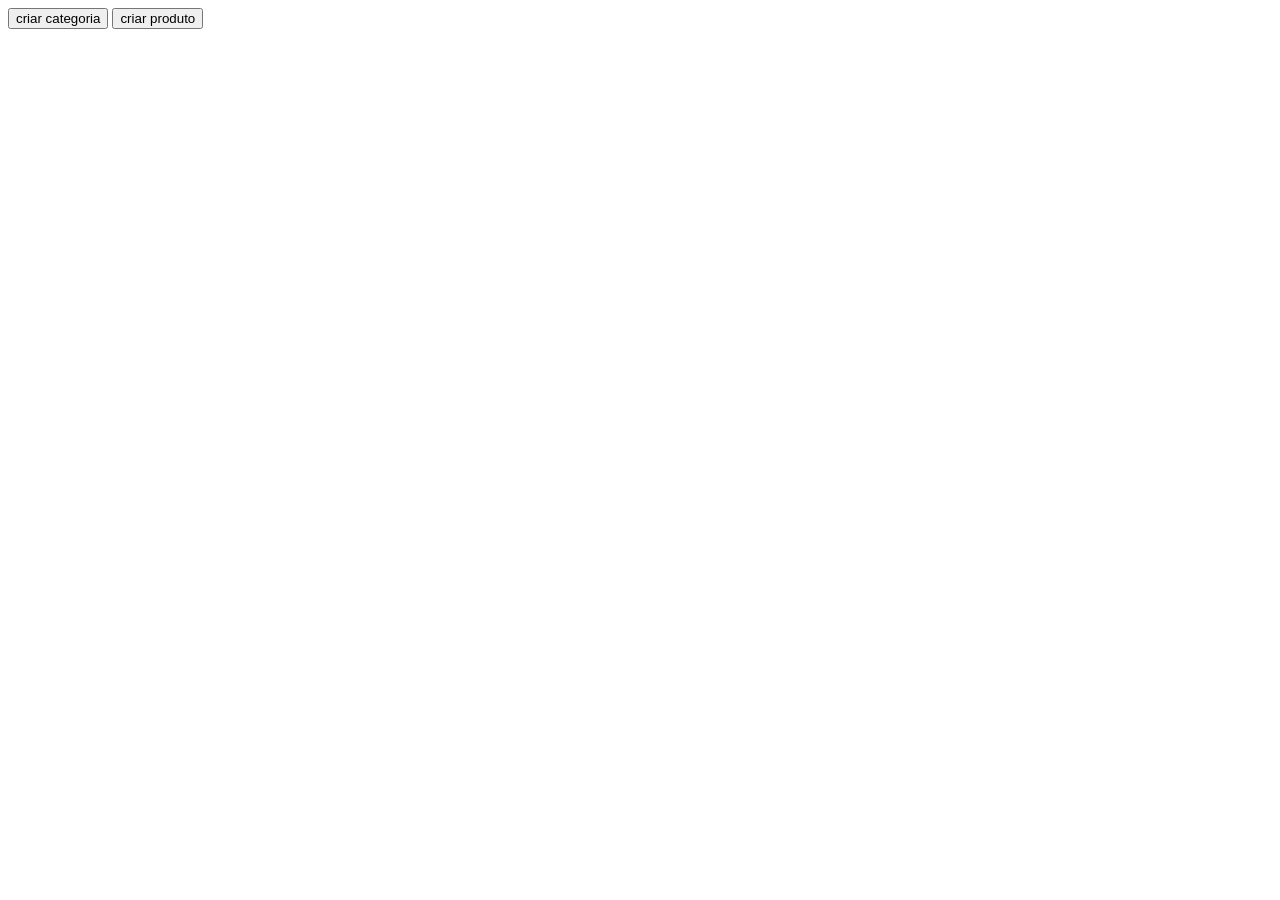
==== pages/category-products.html @ e8fbd6fa "creat creatProduct function" ====
<!DOCTYPE html>
<html>
<head>
    <meta charset="UTF-8">
    <meta name="viewport" content="width=device-width, initial-scale=1.0">
    <title>categories & Product;</title>
</head>
<body>
    <button onclick="creatCategory()">criar categoria</button>
     <button onclick="creatProduct()">criar produto</button>
    <script src="../assets/js/script.category-products.js"></script>
</body>
</html>
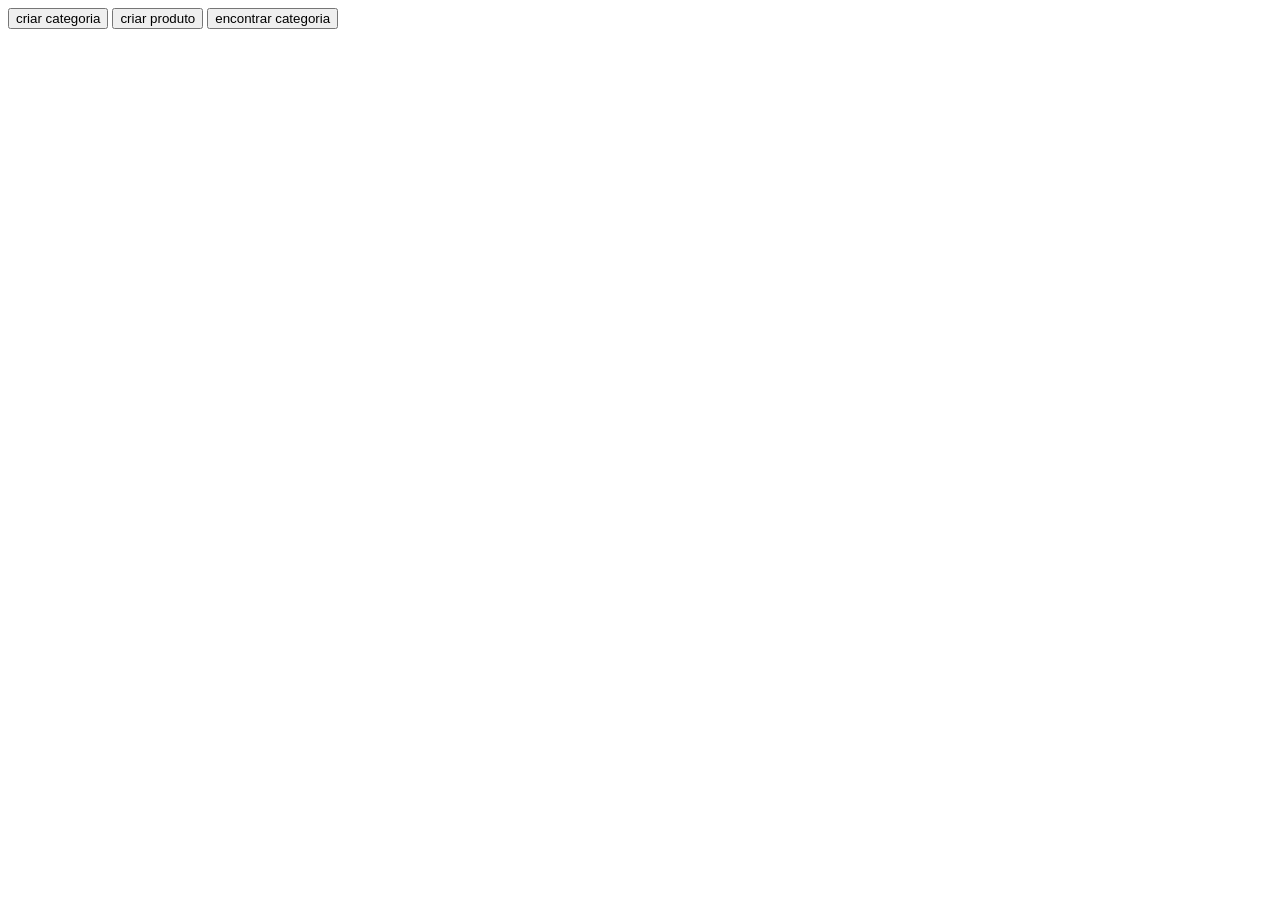
==== commit 115399b1: "creat creatProduct function" ====
--- a/pages/category-products.html
+++ b/pages/category-products.html
@@ -8,6 +8,7 @@
 <body>
     <button onclick="creatCategory()">criar categoria</button>
      <button onclick="creatProduct()">criar produto</button>
+     <button onclick="findcategory(1)">encontrar categoria</button>
     <script src="../assets/js/script.category-products.js"></script>
 </body>
 </html>
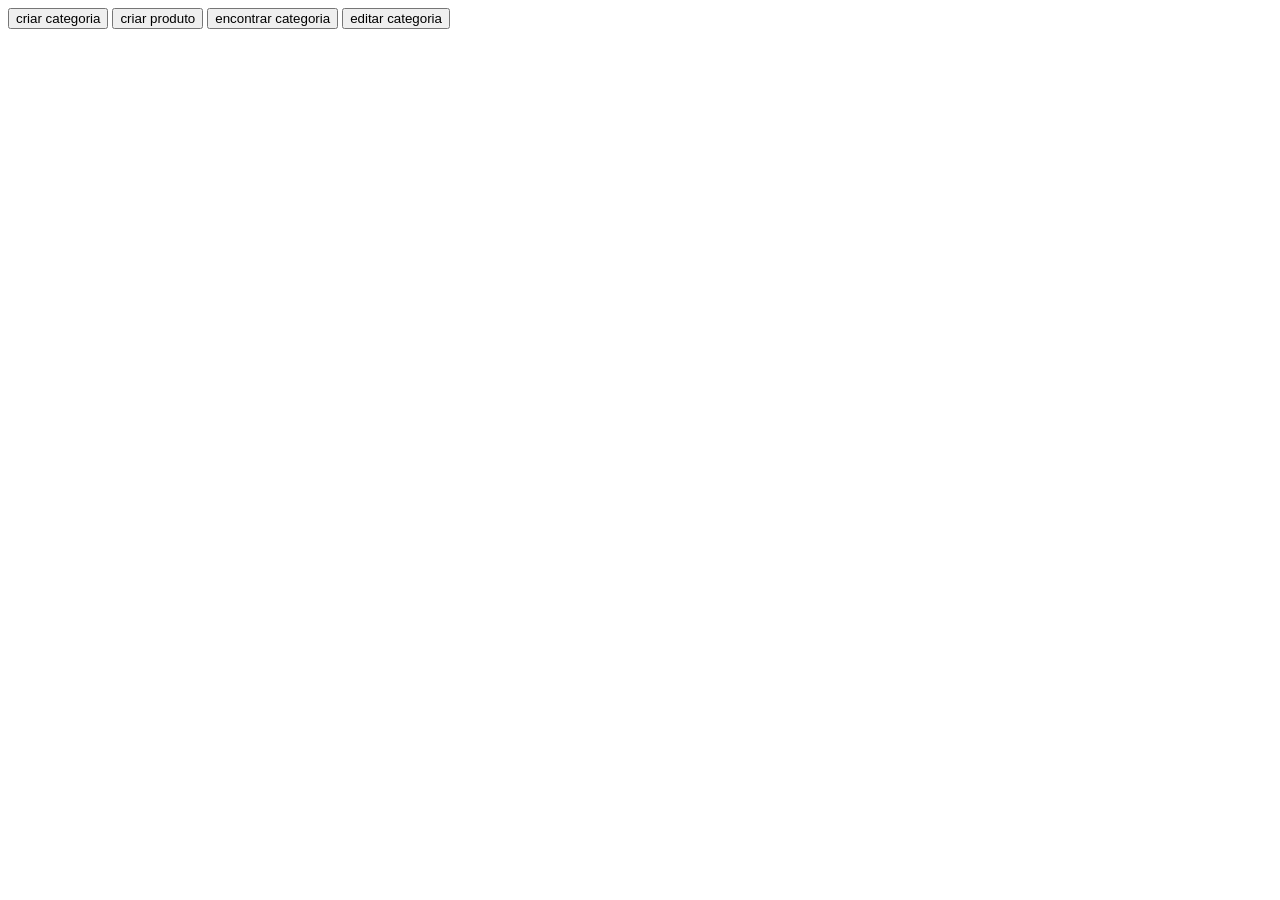
==== commit 80ee9874: "creat editCategiesList" ====
--- a/pages/category-products.html
+++ b/pages/category-products.html
@@ -9,6 +9,8 @@
     <button onclick="creatCategory()">criar categoria</button>
      <button onclick="creatProduct()">criar produto</button>
      <button onclick="findcategory(1)">encontrar categoria</button>
+     <button onclick="editCategory(1, 'doces')">editar categoria</button>
+
     <script src="../assets/js/script.category-products.js"></script>
 </body>
 </html>
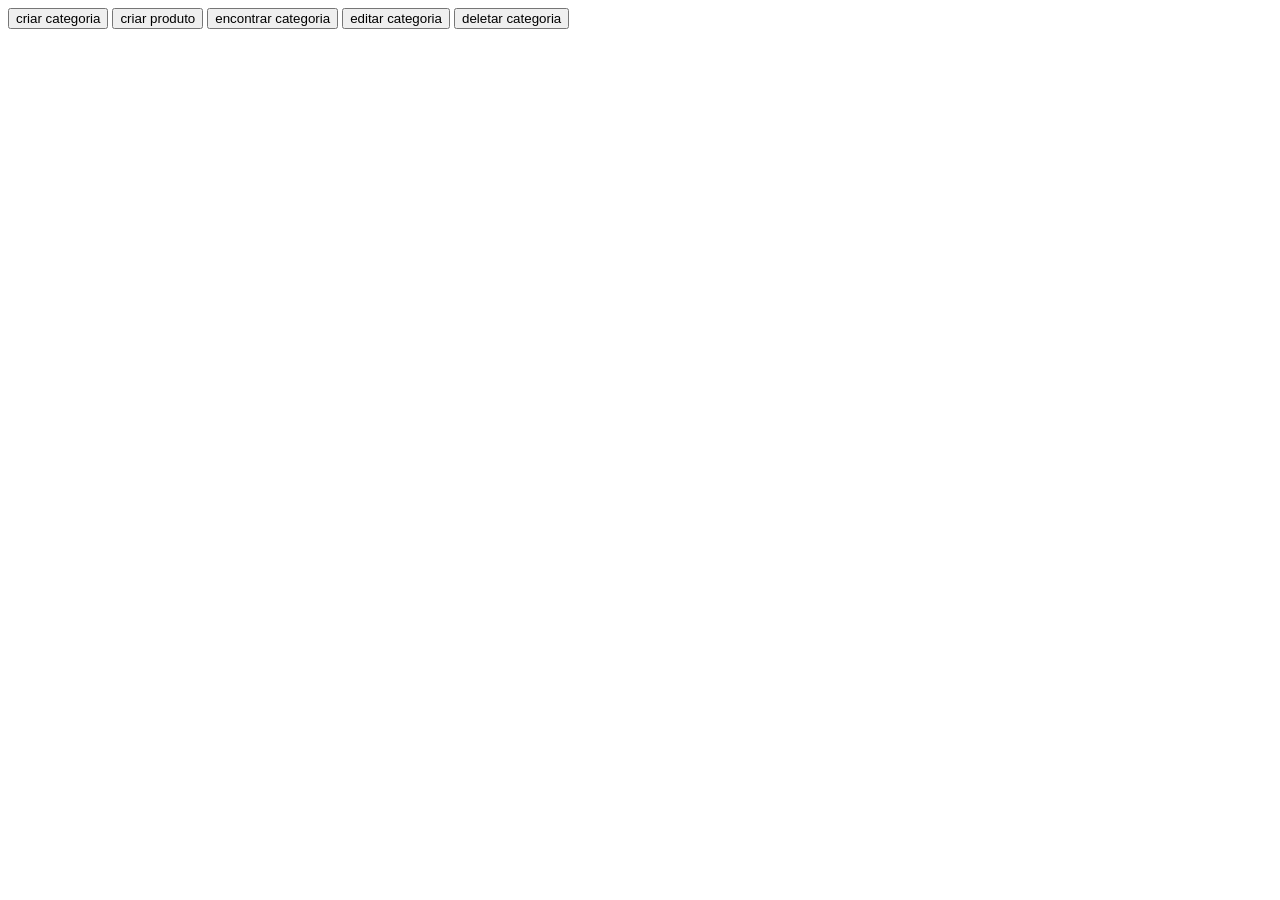
==== commit 51536dd8: "creat deletcategory" ====
--- a/pages/category-products.html
+++ b/pages/category-products.html
@@ -10,6 +10,7 @@
      <button onclick="creatProduct()">criar produto</button>
      <button onclick="findcategory(1)">encontrar categoria</button>
      <button onclick="editCategory(1, 'doces')">editar categoria</button>
+     <button onclick="deleteCategory()">deletar categoria</button>
 
     <script src="../assets/js/script.category-products.js"></script>
 </body>
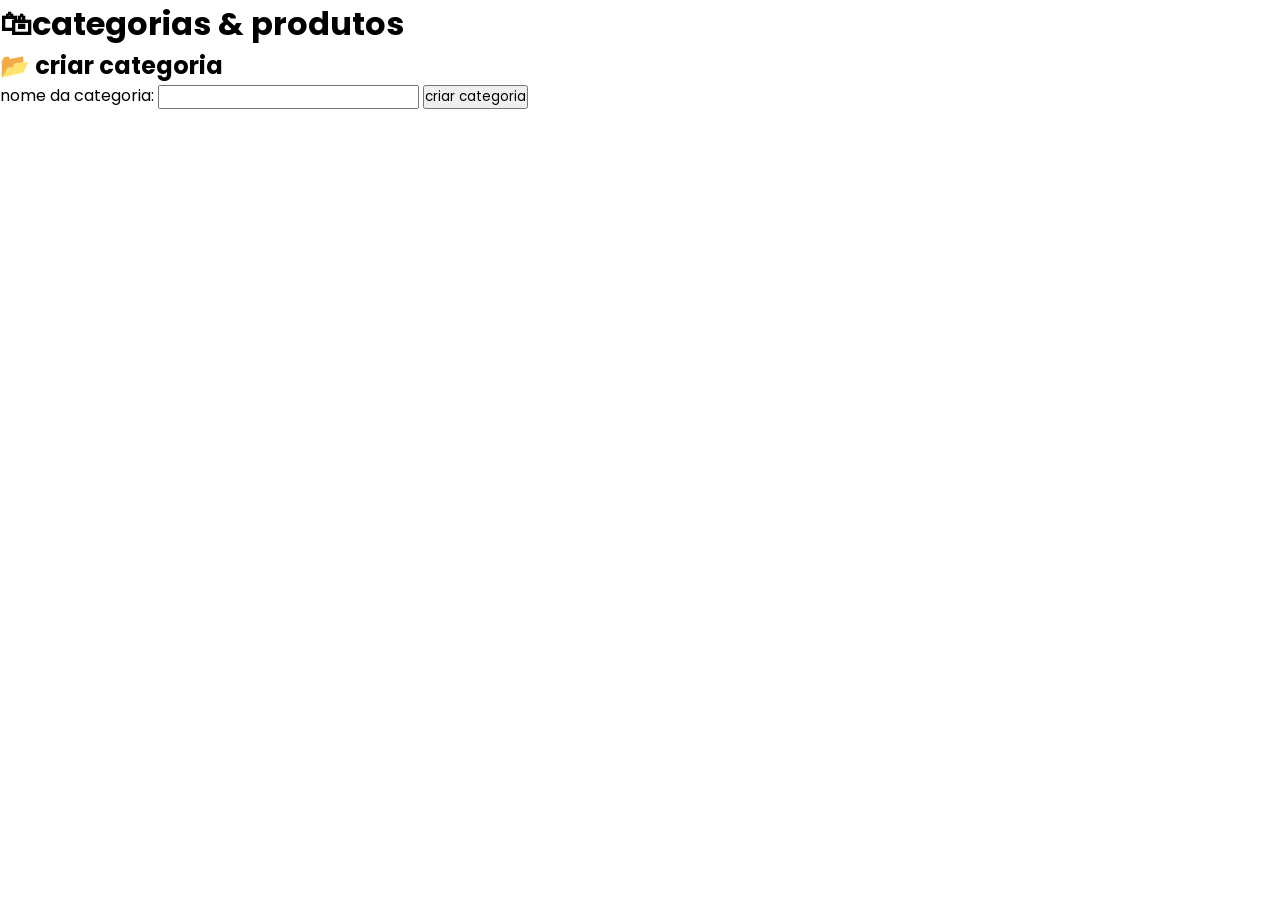
==== commit f28ee5e0: "creat and reset css" ====
--- a/pages/category-products.html
+++ b/pages/category-products.html
@@ -1,17 +1,33 @@
 <!DOCTYPE html>
 <html>
+
 <head>
     <meta charset="UTF-8">
     <meta name="viewport" content="width=device-width, initial-scale=1.0">
     <title>categories & Product;</title>
+    <script src="../assets/js/script.category-products.js"></script>
+    <link rel="stylesheet" href="../assets/css/category-products.css">
 </head>
+
 <body>
-    <button onclick="creatCategory()">criar categoria</button>
-     <button onclick="creatProduct()">criar produto</button>
-     <button onclick="findcategory(1)">encontrar categoria</button>
-     <button onclick="editCategory(1, 'doces')">editar categoria</button>
-     <button onclick="deleteCategory()">deletar categoria</button>
+    
+    <div class="container">
+        <h1>🛍categorias & produtos</h1>
+        
+        <div id="form-container">
+            <h2>📂 criar categoria</h2>
+            <label for="">nome da categoria:</label>
+            <input type="text" required>
+            <button>criar categoria</button>
+        </div>
+    
+    </div>
+    
 
-    <script src="../assets/js/script.category-products.js"></script>
+
+
+
+
+
 </body>
 </html>
--- a/assets/css/category-products.css
+++ b/assets/css/category-products.css
@@ -0,0 +1,8 @@
+@import url('https://fonts.googleapis.com/css2?family=Poppins:wght@100;200;300;400;500;600&display=swap');
+/*reset CSS*/
+*{
+    margin: 0;
+    padding: 0;
+    box-sizing: border-box;
+    font-family: 'Poppins', sans-serif;
+}
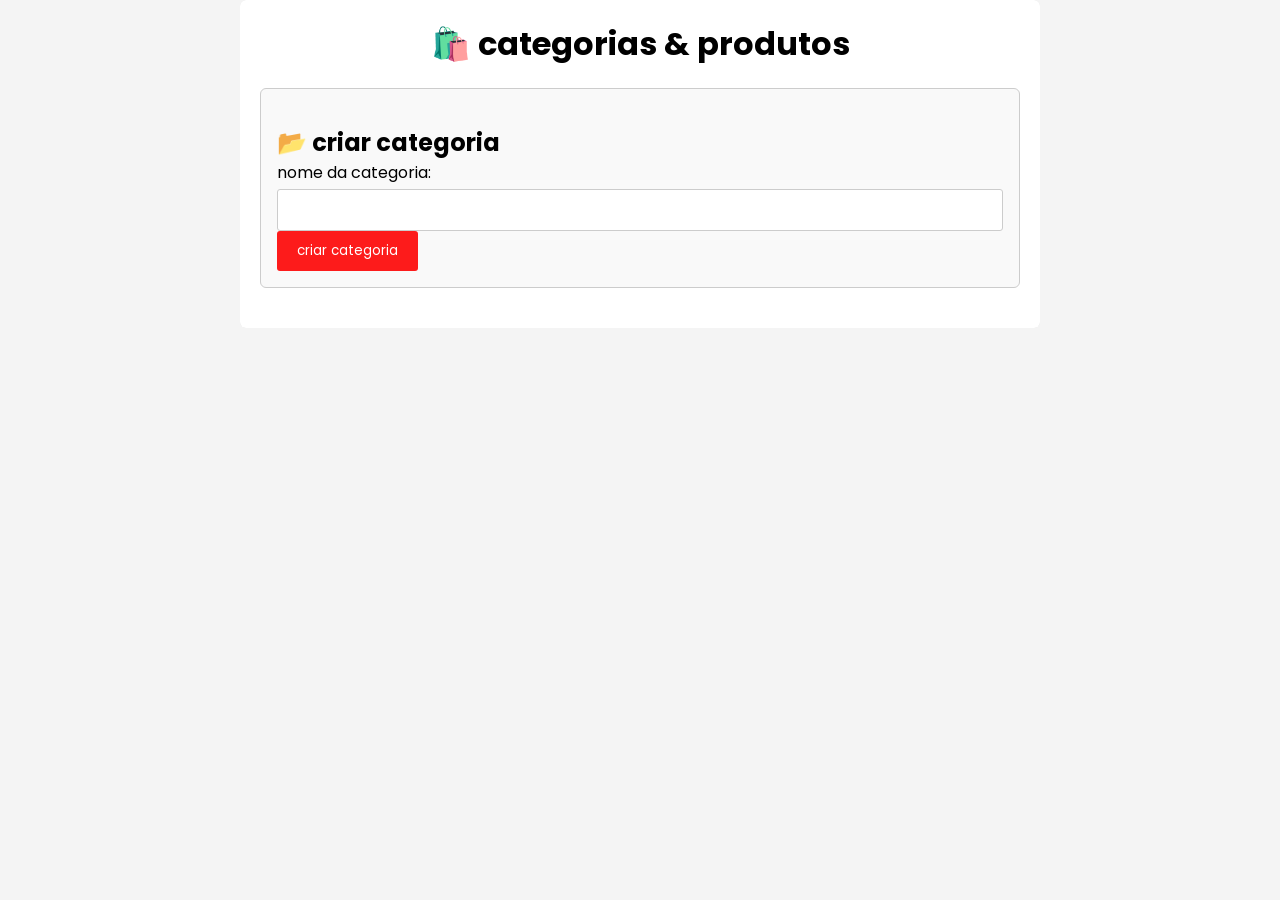
==== commit f3f6bf33: "creat categoryForm style" ====
--- a/pages/category-products.html
+++ b/pages/category-products.html
@@ -11,14 +11,14 @@
 
 <body>
     
-    <div class="container">
-        <h1>🛍categorias & produtos</h1>
+    <div id="container">
+        <h1>🛍️ categorias & produtos</h1>
         
-        <div id="form-container">
+        <div class="form-container">
             <h2>📂 criar categoria</h2>
             <label for="">nome da categoria:</label>
             <input type="text" required>
-            <button>criar categoria</button>
+            <button class="btn">criar categoria</button>
         </div>
     
     </div>
--- a/assets/css/category-products.css
+++ b/assets/css/category-products.css
@@ -5,4 +5,59 @@
     padding: 0;
     box-sizing: border-box;
     font-family: 'Poppins', sans-serif;
-}+}
+body{
+    background-color: #f4f4f4;
+}
+#container{
+    max-width: 50rem;
+    margin: 0 auto;
+    background-color: #fff;
+    padding: 1.25rem;
+    border-radius: 6px;
+    box-shadow: 0 0 0.625px rgba(0, 0, 0, 0.1);
+}
+
+h1{
+    text-align: center;
+    margin-bottom: 1.25rem;
+}
+
+h2{
+    margin-top: 1.25rem;
+}
+
+.form-container{
+    border: 1px solid #ccc;
+    padding: 1rem;
+    margin-bottom: 1.25rem;
+    border-radius: 6px;
+    background-color: #f9f9f9;
+}
+
+.form-container label{
+    display: block;
+    margin-bottom: 0.25rem;
+}
+
+.form-container input{
+    width: 100%;
+    padding: 0.625rem;
+    margin-bottom: 0.625;
+    border: 1px solid #ccc;
+    border-radius: 3px;
+}
+.btn{
+    background-color: #fd1b1b;
+    color: #fff;
+    padding: 0.625rem 1.25rem;
+    border: none;
+    cursor: pointer;
+    border-radius: 3px;
+    transition: background-color 0.3s ease, color 0.3s ease, transform 0.3s ease;
+}
+
+.btn:hover{
+    background-color: #e60e0e;
+    transform: scale(1.05);
+}
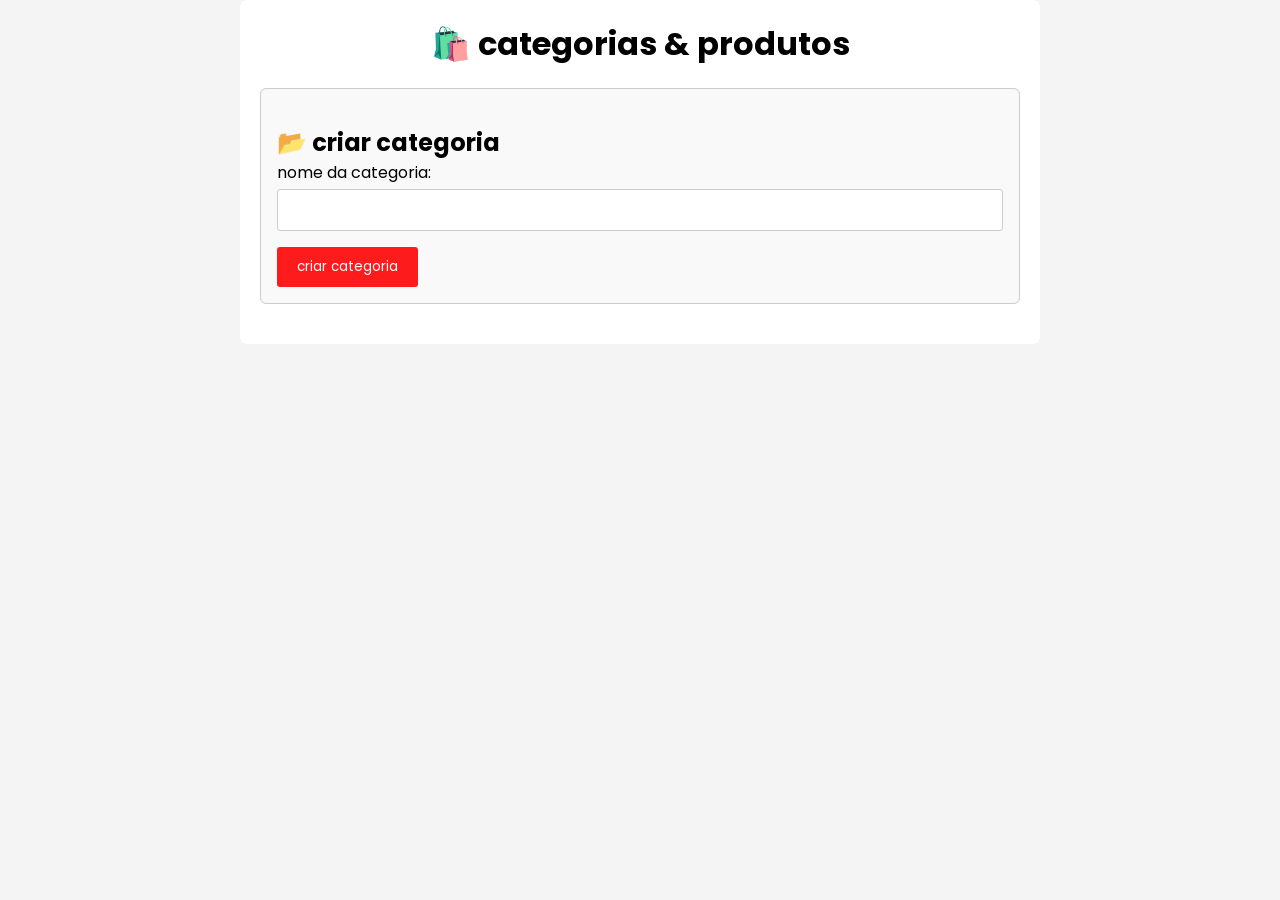
==== commit 819be5a4: "creat clearfileds functions" ====
--- a/pages/category-products.html
+++ b/pages/category-products.html
@@ -17,8 +17,8 @@
         <div class="form-container">
             <h2>📂 criar categoria</h2>
             <label for="">nome da categoria:</label>
-            <input type="text" required>
-            <button class="btn">criar categoria</button>
+            <input type="text"id="creatCategoryNameInput" required>
+            <button class="btn" onclick="creatCategory()">criar categoria</button>
         </div>
     
     </div>
--- a/assets/css/category-products.css
+++ b/assets/css/category-products.css
@@ -47,6 +47,10 @@
     border: 1px solid #ccc;
     border-radius: 3px;
 }
+.form-container input:focus{
+    outline: 0;
+}
+
 .btn{
     background-color: #fd1b1b;
     color: #fff;
@@ -55,9 +59,11 @@
     cursor: pointer;
     border-radius: 3px;
     transition: background-color 0.3s ease, color 0.3s ease, transform 0.3s ease;
+    margin-top: 1rem;
 }
 
 .btn:hover{
     background-color: #e60e0e;
     transform: scale(1.05);
 }
+
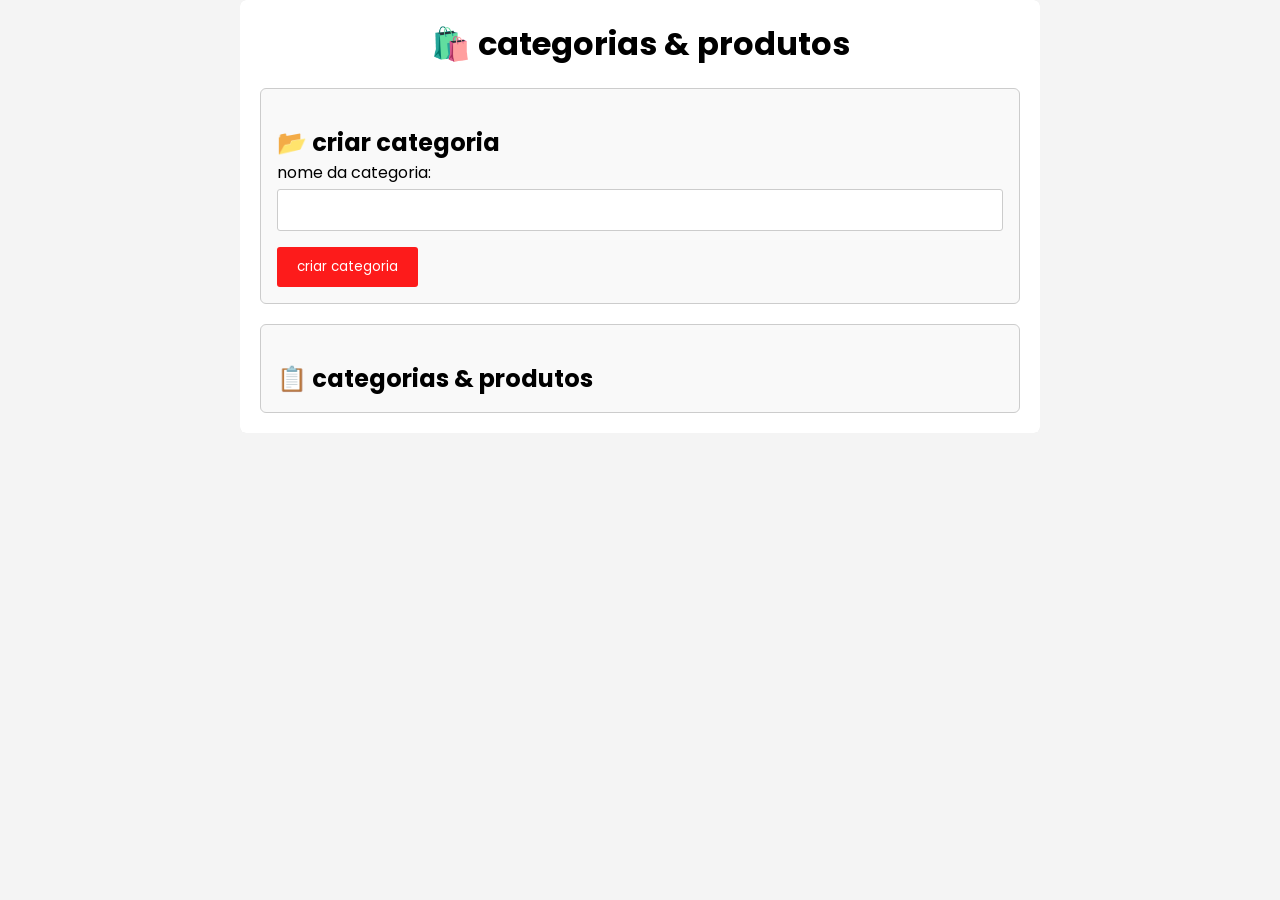
==== commit b87672ad: "c" ====
--- a/pages/category-products.html
+++ b/pages/category-products.html
@@ -21,6 +21,10 @@
             <button class="btn" onclick="creatCategory()">criar categoria</button>
         </div>
     
+        <div id="list-container">
+            <h2>📋 categorias & produtos</h2>
+            <ul id="categorieslist"></ul>
+        </div>
     </div>
     
 
--- a/assets/css/category-products.css
+++ b/assets/css/category-products.css
@@ -67,3 +67,28 @@
     transform: scale(1.05);
 }
 
+#list-container{
+    background-color: #f9f9f9;
+    padding: 1rem;
+    border: 1px solid #ccc;
+    border-radius: 6px;
+    max-height: 20rem;
+    overflow-y: auto;
+}
+
+#list-container ul{
+    list-style: none;
+    padding: 0;
+    margin: 0;
+}
+
+#list-container li{
+    margin-bottom: 0.625rem;
+    padding: 0.25rem;
+    background-color: #fff;
+    border: 1px solid #ccc;
+    border-radius: 3px;
+}
+
+
+
